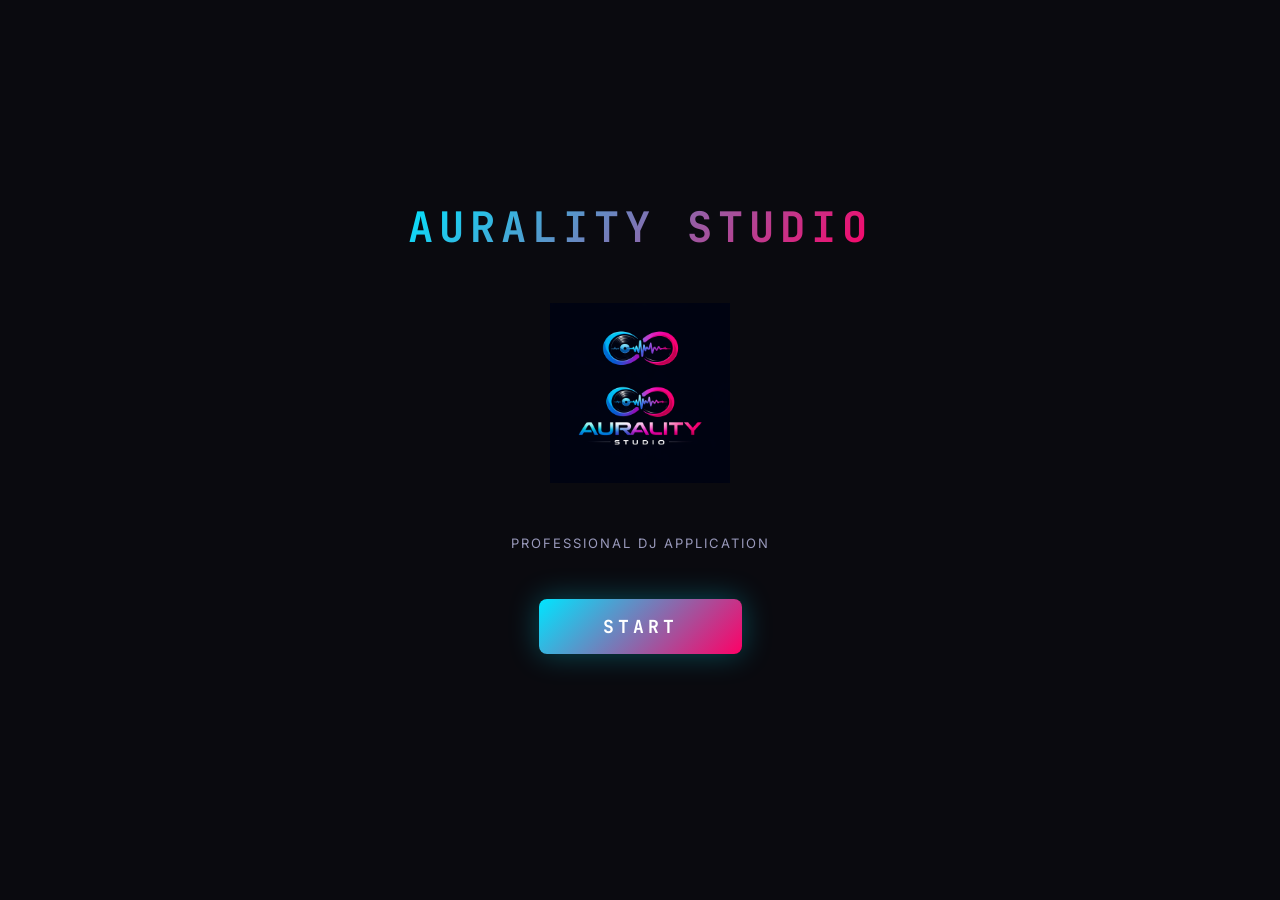
==== index.html @ 9ddeede2 "Initial commit: Aurality Studio" ====
<!DOCTYPE html>
<html lang="en">
<head>
  <meta charset="UTF-8">
  <meta name="viewport" content="width=device-width, initial-scale=1.0">
  <title>Aurality Studio — Professional DJ Application</title>
  <meta name="description" content="Professional DJ application with dual decks, MIDI controller support, AI mix assistant, and offline PWA mode.">
  <link rel="manifest" href="manifest.json">
  <meta name="theme-color" content="#00e5ff">
  <meta name="apple-mobile-web-app-capable" content="yes">
  <meta name="apple-mobile-web-app-status-bar-style" content="black-translucent">
  <link rel="stylesheet" href="css/aurality.css">
</head>
<body>

<!-- ===== START Screen Overlay ===== -->
<div id="start-screen" style="position:fixed;top:0;left:0;right:0;bottom:0;z-index:9999;background:#0a0a0f;display:flex;flex-direction:column;align-items:center;justify-content:center;gap:32px;transition:opacity 0.6s ease,visibility 0.6s;">
  <div style="font-family:'JetBrains Mono',monospace;font-weight:700;font-size:42px;letter-spacing:6px;background:linear-gradient(135deg,#00e5ff,#ff0066);-webkit-background-clip:text;-webkit-text-fill-color:transparent;">AURALITY STUDIO</div><div style="margin:16px 0;"><img src="[data-uri]" alt="Aurality Studio" style="max-width:180px;height:auto;"></div>
  <div style="color:#9999bb;font-size:13px;letter-spacing:2px;font-family:'Inter',sans-serif;">PROFESSIONAL DJ APPLICATION</div>
  <button id="start-btn" style="margin-top:16px;padding:16px 64px;font-size:18px;font-weight:700;font-family:'JetBrains Mono',monospace;letter-spacing:4px;background:linear-gradient(135deg,#00e5ff,#ff0066);color:#fff;border:none;border-radius:8px;cursor:pointer;transition:transform 0.15s,box-shadow 0.15s;box-shadow:0 0 30px rgba(0,229,255,0.3);">START</button>
  <div id="start-status" style="color:#9999bb;font-size:11px;font-family:'JetBrains Mono',monospace;min-height:16px;"></div>
</div>

<div id="app" style="opacity:0;transition:opacity 0.6s ease;">

  <!-- ===== Top Bar ===== -->
  <div class="top-bar">
    <div class="logo">AURALITY STUDIO</div><div style="margin:16px 0;"><img src="[data-uri]" alt="Aurality Studio" style="max-width:180px;height:auto;"></div>
    <div class="top-controls">
      <div class="midi-status">
        <div class="midi-dot" id="midi-dot"></div>
        <span id="midi-label">No MIDI</span>
      </div>
      <button class="top-btn" id="btn-record">REC</button>
      <button class="top-btn" id="btn-visualizer">VJ</button>
      <button class="top-btn" id="btn-ai">AI</button>
      <button class="top-btn" id="btn-practice">PRACTICE</button>
      <button class="top-btn" id="btn-808" style="background:#ff6600;">808</button>
      <div class="master-vol">
        <span>MASTER</span>
        <input type="range" id="master-vol" min="0" max="1.5" step="0.01" value="1">
        <canvas id="master-meter" width="24" height="30" style="border-radius:3px;background:#0a0a0f;border:1px solid #3a3a50;"></canvas>
      </div>
    </div>
  </div>

  <!-- ===== Main Area ===== -->
  <div class="main-area">
    <div class="decks-area">

      <!-- ===== DECK A ===== -->
      <div class="deck-panel deck-a">
        <div class="deck-header">
          <div>
            <span class="deck-label">DECK A</span>
            <div class="deck-track-meta">
              <span class="meta-bpm" id="bpm-a">---</span>
              <button class="tap-tempo-btn" id="tap-a">TAP</button>
              <span class="meta-key" id="key-a">---</span>
              <span class="meta-time" id="time-a">0:00</span>
              <span class="meta-time" id="remain-a">-0:00</span>
            </div>
          </div>
          <div class="deck-track-info">
            <div class="deck-track-name" id="track-name-a">No Track Loaded</div>
            <div class="deck-track-artist" id="track-artist-a"></div>
          </div>
        </div>

        <!-- Waveform -->
        <div class="waveform-container">
          <canvas id="waveform-a"></canvas>
        </div>
        <div class="overview-container">
          <canvas id="overview-a"></canvas>
        </div>

        <!-- Controls -->
        <div class="deck-controls">
          <!-- Transport -->
          <div class="transport-btns">
            <button class="deck-btn play-btn" id="play-a" data-tooltip="Play/Pause">&#9654;</button>
            <button class="deck-btn cue-btn" id="cue-a" data-tooltip="Cue">CUE</button>
            <button class="deck-btn" id="sync-a" data-tooltip="Sync BPM">SYNC</button>
            <button class="deck-btn" id="slip-a" data-tooltip="Slip Mode">SLIP</button>
            <button class="deck-btn" id="brake-a" data-tooltip="Brake">BRK</button>
            <button class="deck-btn" id="spinback-a" data-tooltip="Spinback">SPIN</button>
          </div>

          <!-- Pitch -->
          <div class="pitch-container">
            <label>PITCH</label>
            <input type="range" class="pitch-slider" id="pitch-a" min="-1" max="1" step="0.001" value="0">
            <span class="pitch-value" id="pitch-val-a">0.0%</span>
            <select id="pitch-range-a" style="font-size:9px;background:var(--bg-control);color:var(--text-secondary);border:1px solid var(--border);border-radius:3px;">
              <option value="6">+/-6%</option>
              <option value="10">+/-10%</option>
              <option value="16">+/-16%</option>
              <option value="wide">WIDE</option>
            </select>
          </div>

          <!-- Loop Controls -->
          <div style="display:flex;flex-direction:column;gap:4px;">
            <div class="loop-controls">
              <button class="loop-btn" id="loop-in-a">IN</button>
              <button class="loop-btn" id="loop-out-a">OUT</button>
              <button class="loop-btn" id="loop-toggle-a">LOOP</button>
            </div>
            <div class="loop-controls">
              <button class="loop-btn" id="loop-a-1/32">1/32</button>
              <button class="loop-btn" id="loop-a-1/16">1/16</button>
              <button class="loop-btn" id="loop-a-1/8">1/8</button>
              <button class="loop-btn" id="loop-a-1/4">1/4</button>
              <button class="loop-btn" id="loop-a-1/2">1/2</button>
              <button class="loop-btn" id="loop-a-1">1</button>
              <button class="loop-btn" id="loop-a-2">2</button>
              <button class="loop-btn" id="loop-a-4">4</button>
              <button class="loop-btn" id="loop-a-8">8</button>
              <button class="loop-btn" id="loop-a-16">16</button>
            </div>
          </div>
        </div>

        <!-- Hot Cues -->
        <div style="padding:0 8px 4px;">
          <div class="pad-mode-label">HOT CUES</div>
          <div class="hotcue-pads">
            <button class="hotcue-pad" id="hotcue-a-0">1</button>
            <button class="hotcue-pad" id="hotcue-a-1">2</button>
            <button class="hotcue-pad" id="hotcue-a-2">3</button>
            <button class="hotcue-pad" id="hotcue-a-3">4</button>
            <button class="hotcue-pad" id="hotcue-a-4">5</button>
            <button class="hotcue-pad" id="hotcue-a-5">6</button>
            <button class="hotcue-pad" id="hotcue-a-6">7</button>
            <button class="hotcue-pad" id="hotcue-a-7">8</button>
          </div>
        </div>

        <!-- Stems -->
        <div style="padding:0 8px 6px;">
          <div class="pad-mode-label">STEMS</div>
          <div class="stem-section">
            <button class="stem-btn active" id="stem-bass-a">BASS</button>
            <button class="stem-btn active" id="stem-drums-a">DRUMS</button>
            <button class="stem-btn active" id="stem-vocals-a">VOX</button>
            <button class="stem-btn active" id="stem-melody-a">MELODY</button>
          </div>
        </div>

        <!-- FX -->
        <div class="fx-section" style="margin:0 8px 6px;">
          <div class="fx-title">EFFECTS</div>
          <div class="fx-grid">
            <button class="fx-btn" id="fx-reverb-a">REVERB</button>
            <button class="fx-btn" id="fx-delay-a">DELAY</button>
            <button class="fx-btn" id="fx-flanger-a">FLANGE</button>
            <button class="fx-btn" id="fx-phaser-a">PHASE</button>
            <button class="fx-btn" id="fx-chorus-a">CHORUS</button>
            <button class="fx-btn" id="fx-bitcrusher-a">CRUSH</button>
            <button class="fx-btn" id="fx-echoout-a">ECHO</button>
            <button class="fx-btn" id="fx-compressor-a">COMP</button>
            <button class="fx-btn" id="fx-deesser-a">DE-ESS</button>
          </div>
        </div>
      </div>

      <!-- ===== MIXER ===== -->
      <div class="mixer-panel">
        <div class="mixer-title">MIXER</div>

        <div class="mixer-channels">
          <!-- Channel A -->
          <div class="mixer-channel">
            <div class="mixer-ch-label">A</div>

            <!-- Trim -->
            <div class="eq-knob-row">
              <span class="eq-label">TRIM</span>
              <input type="range" id="trim-a" min="0" max="1" step="0.01" value="0.5" style="width:50px;accent-color:var(--deck-a);">
            </div>

            <!-- EQ -->
            <div class="eq-section">
              <div class="eq-knob-row">
                <span class="eq-label">HI</span>
                <input type="range" id="eq-hi-a" min="-26" max="6" step="0.5" value="0" style="width:50px;accent-color:var(--accent-cyan);">
              </div>
              <div class="eq-knob-row">
                <span class="eq-label">MID</span>
                <input type="range" id="eq-mid-a" min="-26" max="6" step="0.5" value="0" style="width:50px;accent-color:var(--accent-cyan);">
              </div>
              <div class="eq-knob-row">
                <span class="eq-label">LO</span>
                <input type="range" id="eq-lo-a" min="-26" max="6" step="0.5" value="0" style="width:50px;accent-color:var(--accent-cyan);">
              </div>
            </div>

            <!-- Filter -->
            <div class="filter-container">
              <span class="eq-label">FLT</span>
              <input type="range" class="filter-slider" id="filter-a" min="0" max="1" step="0.01" value="0.5">
            </div>

            <!-- Headphone Cue -->
            <button class="cue-ch-btn" id="cue-ch-a">CUE</button>

            <!-- Fader + VU -->
            <div style="display:flex;gap:4px;align-items:center;">
              <div class="vu-meter"><div class="vu-meter-fill" id="vu-a" style="height:0%"></div></div>
              <div class="ch-fader-container">
                <input type="range" class="ch-fader" id="fader-a" min="0" max="1.25" step="0.01" value="1" orient="vertical">
              </div>
            </div>
          </div>

          <!-- Channel B -->
          <div class="mixer-channel">
            <div class="mixer-ch-label">B</div>

            <!-- Trim -->
            <div class="eq-knob-row">
              <span class="eq-label">TRIM</span>
              <input type="range" id="trim-b" min="0" max="1" step="0.01" value="0.5" style="width:50px;accent-color:var(--deck-b);">
            </div>

            <!-- EQ -->
            <div class="eq-section">
              <div class="eq-knob-row">
                <span class="eq-label">HI</span>
                <input type="range" id="eq-hi-b" min="-26" max="6" step="0.5" value="0" style="width:50px;accent-color:var(--accent-magenta);">
              </div>
              <div class="eq-knob-row">
                <span class="eq-label">MID</span>
                <input type="range" id="eq-mid-b" min="-26" max="6" step="0.5" value="0" style="width:50px;accent-color:var(--accent-magenta);">
              </div>
              <div class="eq-knob-row">
                <span class="eq-label">LO</span>
                <input type="range" id="eq-lo-b" min="-26" max="6" step="0.5" value="0" style="width:50px;accent-color:var(--accent-magenta);">
              </div>
            </div>

            <!-- Filter -->
            <div class="filter-container">
              <span class="eq-label">FLT</span>
              <input type="range" class="filter-slider" id="filter-b" min="0" max="1" step="0.01" value="0.5">
            </div>

            <!-- Headphone Cue -->
            <button class="cue-ch-btn" id="cue-ch-b">CUE</button>

            <!-- Fader + VU -->
            <div style="display:flex;gap:4px;align-items:center;">
              <div class="ch-fader-container">
                <input type="range" class="ch-fader" id="fader-b" min="0" max="1.25" step="0.01" value="1" orient="vertical">
              </div>
              <div class="vu-meter"><div class="vu-meter-fill" id="vu-b" style="height:0%"></div></div>
            </div>
          </div>
        </div>

        <!-- Master VU -->
        <div style="display:flex;align-items:center;justify-content:center;gap:6px;">
          <span style="font-size:9px;color:var(--text-dim);font-family:'JetBrains Mono',monospace;">MST</span>
          <div class="vu-meter" style="width:12px;height:60px;"><div class="vu-meter-fill" id="vu-master" style="height:0%"></div></div>
        </div>

        <!-- Crossfader -->
        <div class="crossfader-section">
          <div class="crossfader-label"><span>A</span><span>CROSSFADER</span><span>B</span></div>
          <input type="range" class="crossfader" id="crossfader" min="0" max="1" step="0.01" value="0.5">
          <select id="xf-curve" style="font-size:9px;background:var(--bg-control);color:var(--text-secondary);border:1px solid var(--border);border-radius:3px;width:100%;">
            <option value="smooth">Smooth Curve</option>
            <option value="sharp">Sharp Cut</option>
            <option value="constant">Constant Power</option>
          </select>
        </div>
      </div>

      <!-- ===== DECK B ===== -->
      <div class="deck-panel deck-b">
        <div class="deck-header">
          <div>
            <span class="deck-label">DECK B</span>
            <div class="deck-track-meta">
              <span class="meta-bpm" id="bpm-b">---</span>
              <button class="tap-tempo-btn" id="tap-b">TAP</button>
              <span class="meta-key" id="key-b">---</span>
              <span class="meta-time" id="time-b">0:00</span>
              <span class="meta-time" id="remain-b">-0:00</span>
            </div>
          </div>
          <div class="deck-track-info">
            <div class="deck-track-name" id="track-name-b">No Track Loaded</div>
            <div class="deck-track-artist" id="track-artist-b"></div>
          </div>
        </div>

        <!-- Waveform -->
        <div class="waveform-container">
          <canvas id="waveform-b"></canvas>
        </div>
        <div class="overview-container">
          <canvas id="overview-b"></canvas>
        </div>

        <!-- Controls -->
        <div class="deck-controls">
          <!-- Transport -->
          <div class="transport-btns">
            <button class="deck-btn play-btn" id="play-b" data-tooltip="Play/Pause">&#9654;</button>
            <button class="deck-btn cue-btn" id="cue-b" data-tooltip="Cue">CUE</button>
            <button class="deck-btn" id="sync-b" data-tooltip="Sync BPM">SYNC</button>
            <button class="deck-btn" id="slip-b" data-tooltip="Slip Mode">SLIP</button>
            <button class="deck-btn" id="brake-b" data-tooltip="Brake">BRK</button>
            <button class="deck-btn" id="spinback-b" data-tooltip="Spinback">SPIN</button>
          </div>

          <!-- Pitch -->
          <div class="pitch-container">
            <label>PITCH</label>
            <input type="range" class="pitch-slider" id="pitch-b" min="-1" max="1" step="0.001" value="0">
            <span class="pitch-value" id="pitch-val-b">0.0%</span>
            <select id="pitch-range-b" style="font-size:9px;background:var(--bg-control);color:var(--text-secondary);border:1px solid var(--border);border-radius:3px;">
              <option value="6">+/-6%</option>
              <option value="10">+/-10%</option>
              <option value="16">+/-16%</option>
              <option value="wide">WIDE</option>
            </select>
          </div>

          <!-- Loop Controls -->
          <div style="display:flex;flex-direction:column;gap:4px;">
            <div class="loop-controls">
              <button class="loop-btn" id="loop-in-b">IN</button>
              <button class="loop-btn" id="loop-out-b">OUT</button>
              <button class="loop-btn" id="loop-toggle-b">LOOP</button>
            </div>
            <div class="loop-controls">
              <button class="loop-btn" id="loop-b-1/32">1/32</button>
              <button class="loop-btn" id="loop-b-1/16">1/16</button>
              <button class="loop-btn" id="loop-b-1/8">1/8</button>
              <button class="loop-btn" id="loop-b-1/4">1/4</button>
              <button class="loop-btn" id="loop-b-1/2">1/2</button>
              <button class="loop-btn" id="loop-b-1">1</button>
              <button class="loop-btn" id="loop-b-2">2</button>
              <button class="loop-btn" id="loop-b-4">4</button>
              <button class="loop-btn" id="loop-b-8">8</button>
              <button class="loop-btn" id="loop-b-16">16</button>
            </div>
          </div>
        </div>

        <!-- Hot Cues -->
        <div style="padding:0 8px 4px;">
          <div class="pad-mode-label">HOT CUES</div>
          <div class="hotcue-pads">
            <button class="hotcue-pad" id="hotcue-b-0">1</button>
            <button class="hotcue-pad" id="hotcue-b-1">2</button>
            <button class="hotcue-pad" id="hotcue-b-2">3</button>
            <button class="hotcue-pad" id="hotcue-b-3">4</button>
            <button class="hotcue-pad" id="hotcue-b-4">5</button>
            <button class="hotcue-pad" id="hotcue-b-5">6</button>
            <button class="hotcue-pad" id="hotcue-b-6">7</button>
            <button class="hotcue-pad" id="hotcue-b-7">8</button>
          </div>
        </div>

        <!-- Stems -->
        <div style="padding:0 8px 6px;">
          <div class="pad-mode-label">STEMS</div>
          <div class="stem-section">
            <button class="stem-btn active" id="stem-bass-b">BASS</button>
            <button class="stem-btn active" id="stem-drums-b">DRUMS</button>
            <button class="stem-btn active" id="stem-vocals-b">VOX</button>
            <button class="stem-btn active" id="stem-melody-b">MELODY</button>
          </div>
        </div>

        <!-- FX -->
        <div class="fx-section" style="margin:0 8px 6px;">
          <div class="fx-title">EFFECTS</div>
          <div class="fx-grid">
            <button class="fx-btn" id="fx-reverb-b">REVERB</button>
            <button class="fx-btn" id="fx-delay-b">DELAY</button>
            <button class="fx-btn" id="fx-flanger-b">FLANGE</button>
            <button class="fx-btn" id="fx-phaser-b">PHASE</button>
            <button class="fx-btn" id="fx-chorus-b">CHORUS</button>
            <button class="fx-btn" id="fx-bitcrusher-b">CRUSH</button>
            <button class="fx-btn" id="fx-echoout-b">ECHO</button>
            <button class="fx-btn" id="fx-compressor-b">COMP</button>
            <button class="fx-btn" id="fx-deesser-b">DE-ESS</button>
          </div>
        </div>
      </div>

    </div>

    <!-- ===== Library ===== -->
    <div class="library-panel">
      <div class="library-resize"></div>
      <div class="library-toolbar">
        <input type="text" class="library-search" id="library-search" placeholder="Search tracks...">
        <div class="library-tabs">
          <button class="library-tab active" id="tab-all">All Tracks <span id="track-count" style="opacity:0.6;font-size:10px;"></span></button>
          <button class="library-tab" id="tab-playlists">Playlists</button>
          <button class="library-tab" id="tab-history">History</button>
        </div>
        <button class="library-import-btn" id="library-import">+ Import</button>
      </div>
      <div class="library-content">
        <table class="track-table">
          <thead>
            <tr>
              <th data-sort="artist">Artist</th>
              <th data-sort="name">Title</th>
              <th data-sort="bpm">BPM</th>
              <th data-sort="key">Key</th>
              <th data-sort="duration">Time</th>
              <th data-sort="genre">Genre</th>
              <th>Load</th>
            </tr>
          </thead>
          <tbody id="library-tbody">
            <tr><td colspan="7" class="library-empty">
              <div class="library-empty-icon">&#9835;</div>
              Click START, then drop audio files or click Import
            </td></tr>
          </tbody>
        </table>
      </div>
    </div>
  </div>

</div>

<!-- ===== Overlays ===== -->
<div class="drop-overlay" id="drop-overlay">Drop audio files to import</div>

<div class="rec-indicator" id="rec-indicator">REC <span id="rec-time">0:00</span></div>

<div class="practice-overlay" id="practice-overlay"></div>

<!-- ===== Visualizer ===== -->
<div class="visualizer-panel" id="visualizer-panel">
  <canvas id="visualizer-canvas"></canvas>
</div>

<!-- ===== AI Panel ===== -->
<div class="ai-panel" id="ai-panel">
  <div class="ai-section">
    <div class="ai-section-title">Next Track Suggestions</div>
    <div id="ai-suggestions">
      <div class="ai-suggestion-detail">Load a track to get AI-powered suggestions based on key, BPM, and energy</div>
    </div>
  </div>
  <div class="ai-section">
    <div class="ai-section-title">Transition Suggestions</div>
    <div id="ai-transitions">
      <div class="ai-suggestion-detail">Load tracks on both decks for transition recommendations</div>
    </div>
  </div>
  <div class="ai-section">
    <div class="ai-section-title">Smart Playlist</div>
    <div style="padding:4px;">
      <button class="top-btn" id="btn-smart-playlist" onclick="
        if(window.app && window.app.library.tracks.length > 0) {
          const pl = window.app.ai.generateSmartPlaylist(window.app.library.tracks, {
            targetBPMMin: 120, targetBPMMax: 135, targetLength: 10, energyArc: 'build'
          });
          if(pl.length) {
            window.app.library.createPlaylist('Smart Mix ' + new Date().toLocaleTimeString()).then(p => {
              pl.forEach(t => window.app.library.addToPlaylist(p.id, t.id));
              window.app._renderLibrary();
              alert('Smart playlist created with ' + pl.length + ' tracks!');
            });
          }
        } else { alert('Import tracks first to generate a smart playlist.'); }
      " style="width:100%">Generate Smart Playlist</button>
    </div>
  </div>
</div>

<!-- ===== 808 Drum Machine / Synth Panel ===== -->
<div id="pad-synth-panel" style="display:none;position:fixed;top:50%;left:50%;transform:translate(-50%,-50%);background:#0a0a14;border:2px solid #ff6600;border-radius:16px;padding:24px;z-index:10000;width:680px;box-shadow:0 0 60px rgba(255,102,0,0.4);">
  <div style="display:flex;justify-content:space-between;align-items:center;margin-bottom:16px;">
    <h2 style="color:#ff6600;margin:0;font-size:20px;">808 DRUM MACHINE / SYNTH</h2>
    <div style="display:flex;gap:6px;" id="mode-buttons"></div>
    <button onclick="document.getElementById('pad-synth-panel').style.display='none'" style="background:none;border:1px solid #666;color:#fff;padding:4px 12px;border-radius:4px;cursor:pointer;">X</button>
  </div>
  <div style="display:grid;grid-template-columns:repeat(4,1fr);gap:10px;margin-bottom:16px;" id="pad-grid"></div>
  <div style="display:flex;gap:16px;align-items:center;flex-wrap:wrap;">
    <div style="color:#888;font-size:11px;">
      <label>Scale: <select id="synth-scale" style="background:#1a1a2e;color:#fff;border:1px solid #444;padding:2px;">
        <option value="chromatic">Chromatic</option><option value="major">Major</option><option value="minor">Minor</option>
        <option value="pentatonic">Pentatonic</option><option value="blues">Blues</option><option value="dorian">Dorian</option>
        <option value="mixolydian">Mixolydian</option><option value="phrygian">Phrygian</option>
      </select></label>
    </div>
    <div style="color:#888;font-size:11px;">
      <label>Wave: <select id="synth-wave" style="background:#1a1a2e;color:#fff;border:1px solid #444;padding:2px;">
        <option value="sawtooth">Saw</option><option value="square">Square</option><option value="sine">Sine</option><option value="triangle">Tri</option>
      </select></label>
    </div>
    <div style="color:#888;font-size:11px;">
      <label>Root: <select id="synth-root" style="background:#1a1a2e;color:#fff;border:1px solid #444;padding:2px;">
        <option value="36">C2</option><option value="48" selected>C3</option><option value="60">C4</option><option value="72">C5</option>
      </select></label>
    </div>
    <div style="color:#888;font-size:11px;">
      <label>Filter: <input type="range" id="synth-filter" min="100" max="10000" value="2000" style="width:80px;"></label>
    </div>
    <div style="color:#888;font-size:11px;">
      <label>BPM: <input type="number" id="seq-bpm" min="60" max="200" value="120" style="width:50px;background:#1a1a2e;color:#fff;border:1px solid #444;padding:2px;"></label>
    </div>
    <button id="seq-play" style="background:#ff6600;color:#000;border:none;padding:4px 12px;border-radius:4px;cursor:pointer;font-weight:700;">▶ SEQ</button>
  </div>
  <!-- Step sequencer grid -->
  <div id="seq-grid" style="display:none;margin-top:12px;overflow-x:auto;">
    <div style="display:grid;grid-template-columns:60px repeat(16,1fr);gap:2px;font-size:10px;" id="seq-rows"></div>
  </div>
</div>

<!-- ===== Scripts ===== -->
<script src="js/audio-engine.js"></script>
<script src="js/deck.js"></script>
<script src="js/mixer.js"></script>
<script src="js/effects.js"></script>
<script src="js/midi.js"></script>
<script src="js/library.js"></script>
<script src="js/waveform.js"></script>
<script src="js/visualizer.js"></script>
<script src="js/ai-assist.js"></script>
<script src="js/recorder.js"></script>
<script src="js/stem-separator.js"></script>
<script src="js/practice-mode.js"></script>
<script src="js/pad-synth.js"></script>
<script src="js/app.js"></script>

</body>
</html>
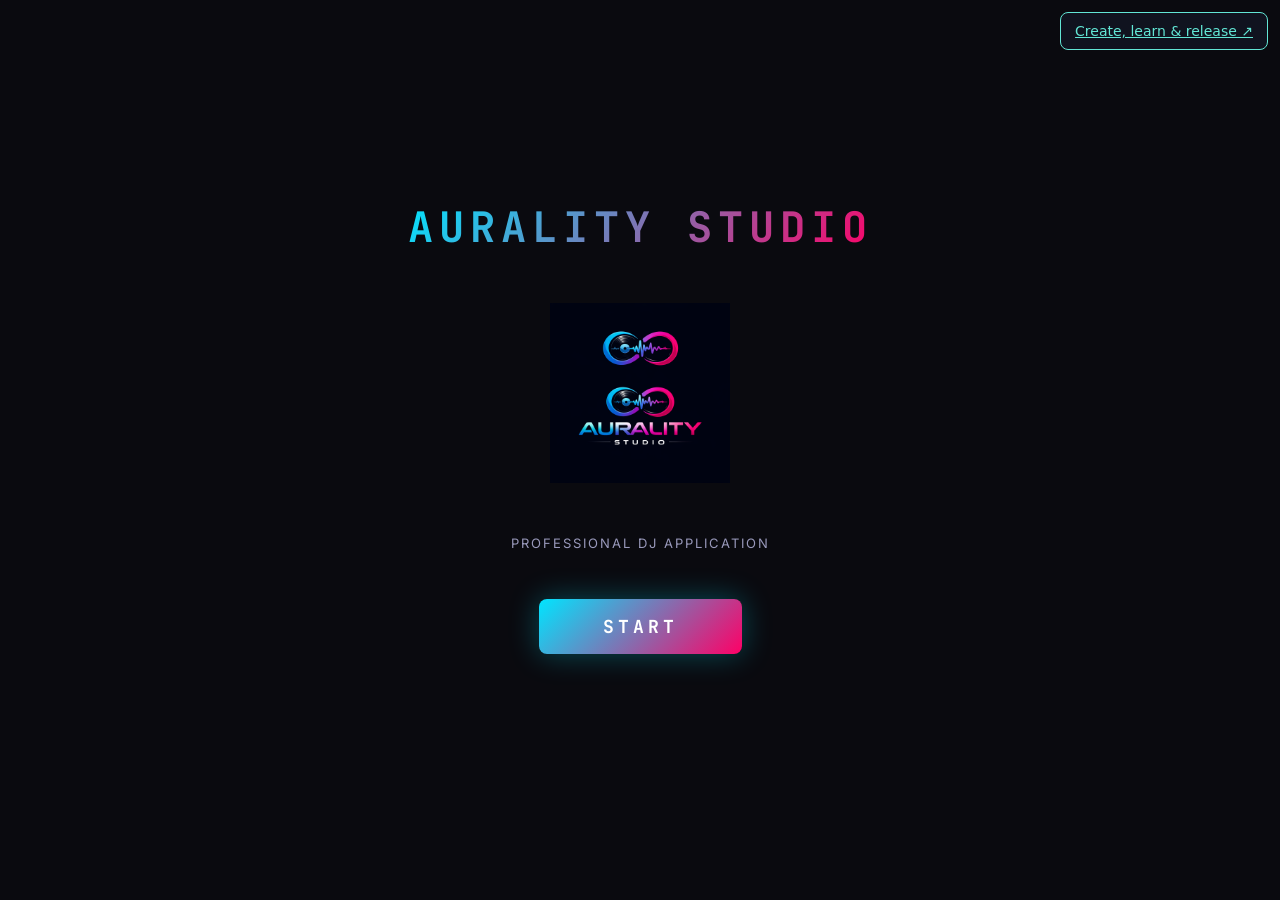
==== commit c56d549f: "Add practical learning, reflection and production resources with transparent feature limits" ====
--- a/index.html
+++ b/index.html
@@ -13,9 +13,9 @@
 </head>
 <body>
 
-<!-- ===== START Screen Overlay ===== -->
+<a href="/creator-hub.html" style="position:fixed;right:12px;top:12px;z-index:10001;padding:10px 14px;border-radius:8px;background:#10131f;color:#62e6d5;border:1px solid #62e6d5;font:14px system-ui">Create, learn &amp; release ↗</a><!-- ===== START Screen Overlay ===== -->
 <div id="start-screen" style="position:fixed;top:0;left:0;right:0;bottom:0;z-index:9999;background:#0a0a0f;display:flex;flex-direction:column;align-items:center;justify-content:center;gap:32px;transition:opacity 0.6s ease,visibility 0.6s;">
-  <div style="font-family:'JetBrains Mono',monospace;font-weight:700;font-size:42px;letter-spacing:6px;background:linear-gradient(135deg,#00e5ff,#ff0066);-webkit-background-clip:text;-webkit-text-fill-color:transparent;">AURALITY STUDIO</div><div style="margin:16px 0;"><img src="[data-uri]